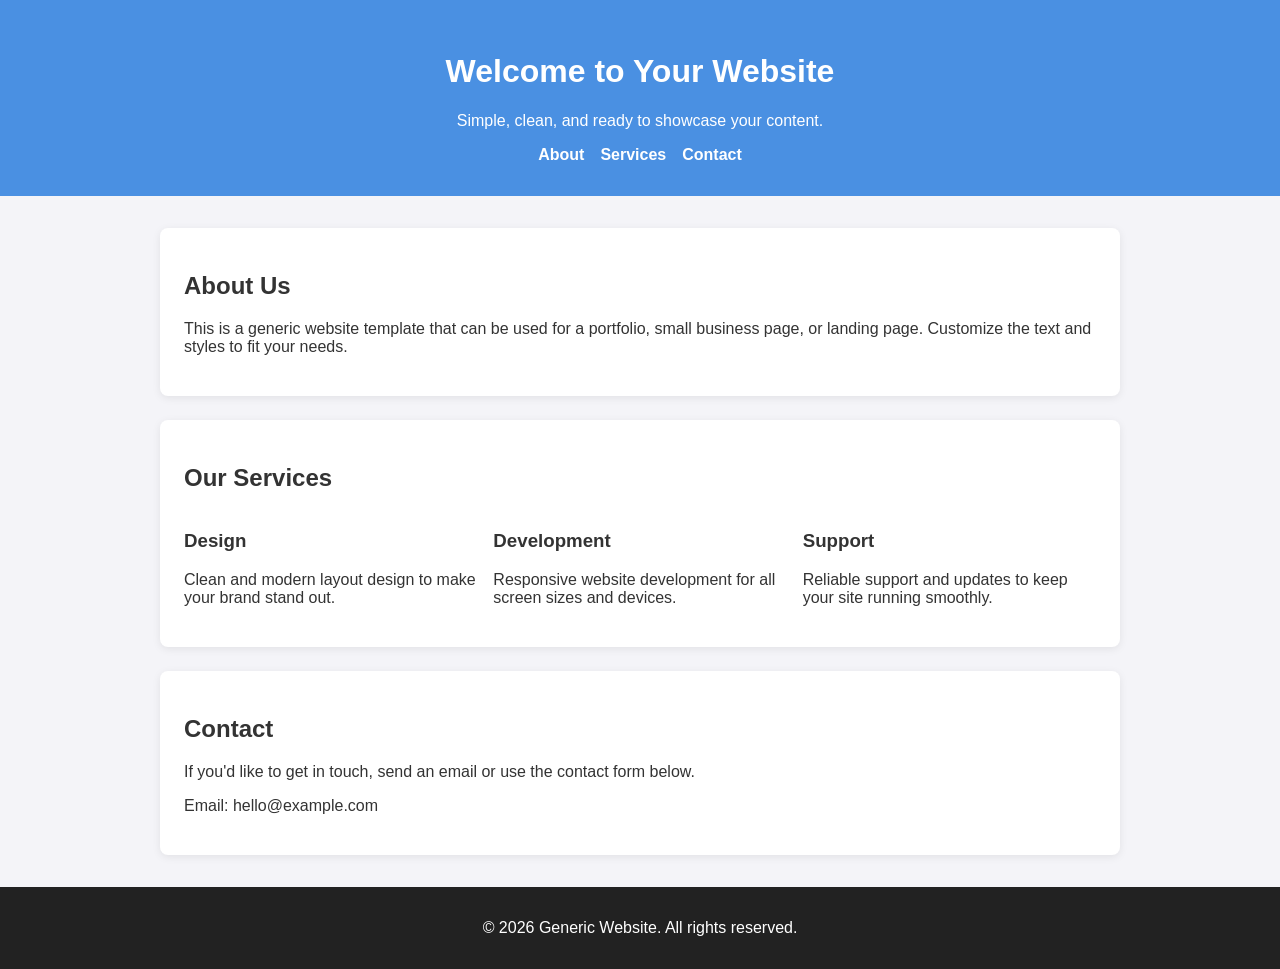
==== index.html @ 8abb9177 "first try" ====
<!DOCTYPE html>
<html lang="en">
<head>
  <meta charset="UTF-8">
  <meta name="viewport" content="width=device-width, initial-scale=1.0">
  <link rel="stylesheet" href="style.css">
  <title>Generic Website</title>
  <style>
    body {
      margin: 0;
      font-family: Arial, sans-serif;
      background: #f4f4f8;
      color: #333;
    }
    header {
      background: #4a90e2;
      color: #fff;
      padding: 2rem 1rem;
      text-align: center;
    }
    nav {
      display: flex;
      justify-content: center;
      gap: 1rem;
      margin-top: 1rem;
    }
    nav a {
      color: #fff;
      text-decoration: none;
      font-weight: 600;
    }
    main {
      max-width: 960px;
      margin: 2rem auto;
      padding: 0 1rem;
    }
    section {
      background: #fff;
      border-radius: 8px;
      padding: 1.5rem;
      margin-bottom: 1.5rem;
      box-shadow: 0 2px 8px rgba(0,0,0,0.08);
    }
    .grid {
      display: grid;
      gap: 1rem;
      grid-template-columns: repeat(auto-fit, minmax(220px, 1fr));
    }
    footer {
      text-align: center;
      padding: 1rem;
      background: #222;
      color: #fff;
    }
  </style>
</head>
<body>
  <header>
    <h1>Welcome to Your Website</h1>
    <p>Simple, clean, and ready to showcase your content.</p>
    <nav>
      <a href="#about">About</a>
      <a href="#services">Services</a>
      <a href="#contact">Contact</a>
    </nav>
  </header>

  <main>
    <section id="about">
      <h2>About Us</h2>
      <p>This is a generic website template that can be used for a portfolio, small business page, or landing page. Customize the text and styles to fit your needs.</p>
    </section>

    <section id="services">
      <h2>Our Services</h2>
      <div class="grid">
        <div>
          <h3>Design</h3>
          <p>Clean and modern layout design to make your brand stand out.</p>
        </div>
        <div>
          <h3>Development</h3>
          <p>Responsive website development for all screen sizes and devices.</p>
        </div>
        <div>
          <h3>Support</h3>
          <p>Reliable support and updates to keep your site running smoothly.</p>
        </div>
      </div>
    </section>

    <section id="contact">
      <h2>Contact</h2>
      <p>If you'd like to get in touch, send an email or use the contact form below.</p>
      <p>Email: hello@example.com</p>
    </section>
  </main>

  <footer>
    <p>&copy; 2026 Generic Website. All rights reserved.</p>
  </footer>
</body>
</html>
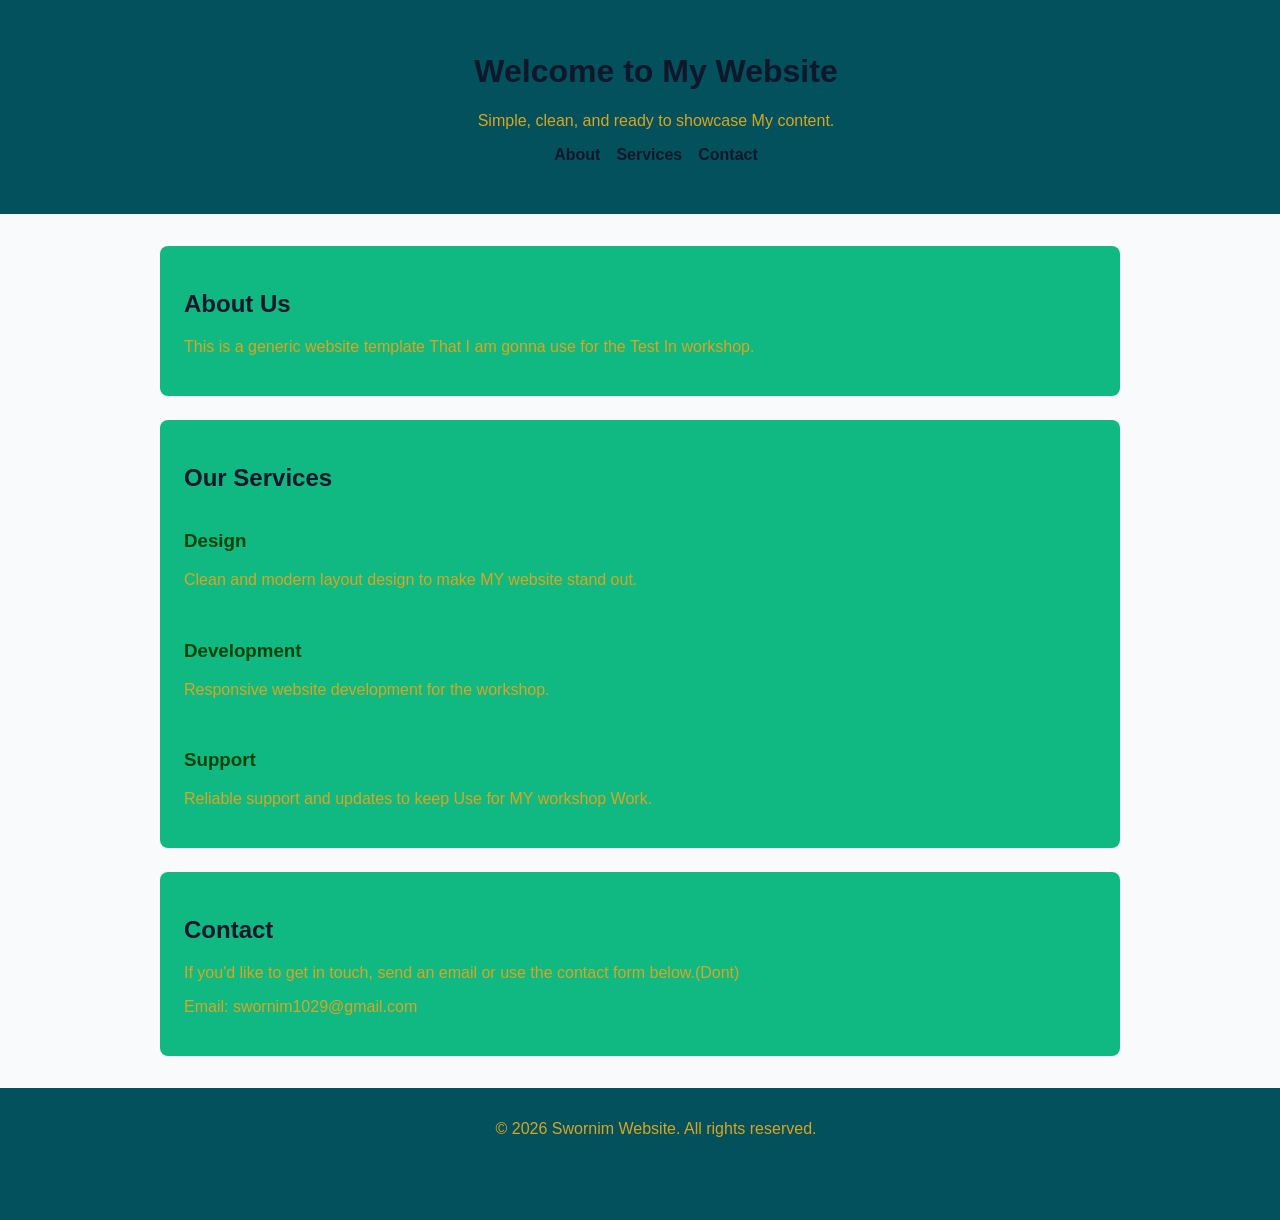
==== commit 4a77c650: "added project card layer" ====
--- a/index.html
+++ b/index.html
@@ -5,59 +5,11 @@
   <meta name="viewport" content="width=device-width, initial-scale=1.0">
   <link rel="stylesheet" href="style.css">
   <title>Generic Website</title>
-  <style>
-    body {
-      margin: 0;
-      font-family: Arial, sans-serif;
-      background: #f4f4f8;
-      color: #333;
-    }
-    header {
-      background: #4a90e2;
-      color: #fff;
-      padding: 2rem 1rem;
-      text-align: center;
-    }
-    nav {
-      display: flex;
-      justify-content: center;
-      gap: 1rem;
-      margin-top: 1rem;
-    }
-    nav a {
-      color: #fff;
-      text-decoration: none;
-      font-weight: 600;
-    }
-    main {
-      max-width: 960px;
-      margin: 2rem auto;
-      padding: 0 1rem;
-    }
-    section {
-      background: #fff;
-      border-radius: 8px;
-      padding: 1.5rem;
-      margin-bottom: 1.5rem;
-      box-shadow: 0 2px 8px rgba(0,0,0,0.08);
-    }
-    .grid {
-      display: grid;
-      gap: 1rem;
-      grid-template-columns: repeat(auto-fit, minmax(220px, 1fr));
-    }
-    footer {
-      text-align: center;
-      padding: 1rem;
-      background: #222;
-      color: #fff;
-    }
-  </style>
 </head>
 <body>
   <header>
-    <h1>Welcome to Your Website</h1>
-    <p>Simple, clean, and ready to showcase your content.</p>
+    <h1>Welcome to My Website</h1>
+    <p>Simple, clean, and ready to showcase My content.</p>
     <nav>
       <a href="#about">About</a>
       <a href="#services">Services</a>
@@ -68,7 +20,7 @@
   <main>
     <section id="about">
       <h2>About Us</h2>
-      <p>This is a generic website template that can be used for a portfolio, small business page, or landing page. Customize the text and styles to fit your needs.</p>
+      <p>This is a generic website template That I am gonna use for the Test In workshop.</p>
     </section>
 
     <section id="services">
@@ -76,28 +28,28 @@
       <div class="grid">
         <div>
           <h3>Design</h3>
-          <p>Clean and modern layout design to make your brand stand out.</p>
+          <p>Clean and modern layout design to make MY website stand out.</p>
         </div>
         <div>
           <h3>Development</h3>
-          <p>Responsive website development for all screen sizes and devices.</p>
+          <p>Responsive website development for the workshop.</p>
         </div>
         <div>
           <h3>Support</h3>
-          <p>Reliable support and updates to keep your site running smoothly.</p>
+          <p>Reliable support and updates to keep Use for MY workshop Work.</p>
         </div>
       </div>
     </section>
 
     <section id="contact">
       <h2>Contact</h2>
-      <p>If you'd like to get in touch, send an email or use the contact form below.</p>
-      <p>Email: hello@example.com</p>
+      <p>If you'd like to get in touch, send an email or use the contact form below.(Dont)</p>
+      <p>Email: swornim1029@gmail.com</p>
     </section>
   </main>
 
   <footer>
-    <p>&copy; 2026 Generic Website. All rights reserved.</p>
+    <p>&copy; 2026 Swornim Website. All rights reserved.</p>
   </footer>
 </body>
 </html>
--- a/style.css
+++ b/style.css
@@ -0,0 +1,58 @@
+
+body {
+      margin: 0;
+      font-family: Arial, sans-serif;
+      background: #F8FAFC;
+      color: #333;
+ }
+ header {
+      width: 100%;
+      height: 150px;
+      background: #03515d;
+      color: #0F172A;
+      padding: 2rem 1rem;
+      text-align: center;
+        }
+    nav {
+      display: flex;
+      justify-content: center;
+      gap: 1rem;
+      margin-top: 1rem;
+    }
+    nav a {
+      color: #0F172A;
+      text-decoration: none;
+      font-weight: 600;
+    }
+    main {
+      max-width: 960px;
+      margin: 2rem auto;
+      padding: 0 1rem;
+    }
+    section {
+      background: #10B981;
+      border-radius: 8px;
+      padding: 1.5rem;
+      margin-bottom: 1.5rem;
+    }
+    .grid {
+      display: grid;
+      gap: 1rem;
+    }
+    footer {
+      height: 100px;
+      width: 100%; 
+      text-align: center;
+      padding: 1rem;
+      background: #03515d;
+      color: #0F172A;
+    }
+    h2{
+      color: #0F172A;
+    }
+    h3{
+      color: #024209;
+    }
+    p{
+      color:goldenrod;
+    }
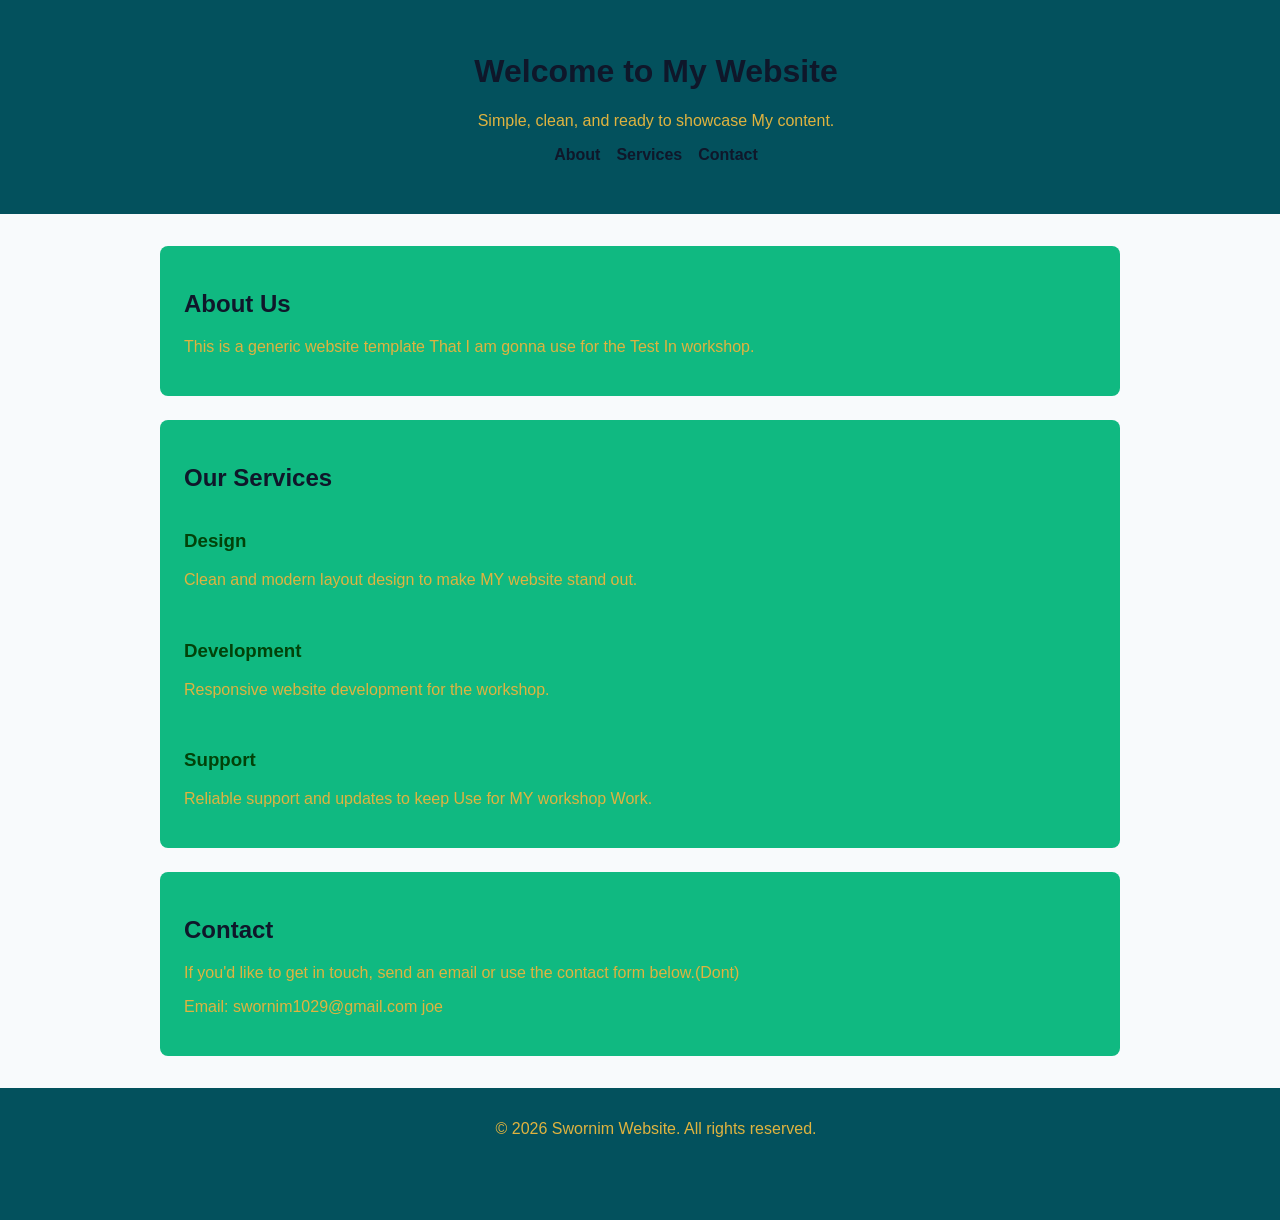
==== commit 14ed65a0: "Add skillslist homepage" ====
--- a/index.html
+++ b/index.html
@@ -44,7 +44,7 @@
     <section id="contact">
       <h2>Contact</h2>
       <p>If you'd like to get in touch, send an email or use the contact form below.(Dont)</p>
-      <p>Email: swornim1029@gmail.com</p>
+      <p>Email: swornim1029@gmail.com joe</p>
     </section>
   </main>
 
--- a/style.css
+++ b/style.css
@@ -54,5 +54,5 @@
       color: #024209;
     }
     p{
-      color:goldenrod;
+      color:rgb(224, 179, 63);
     }
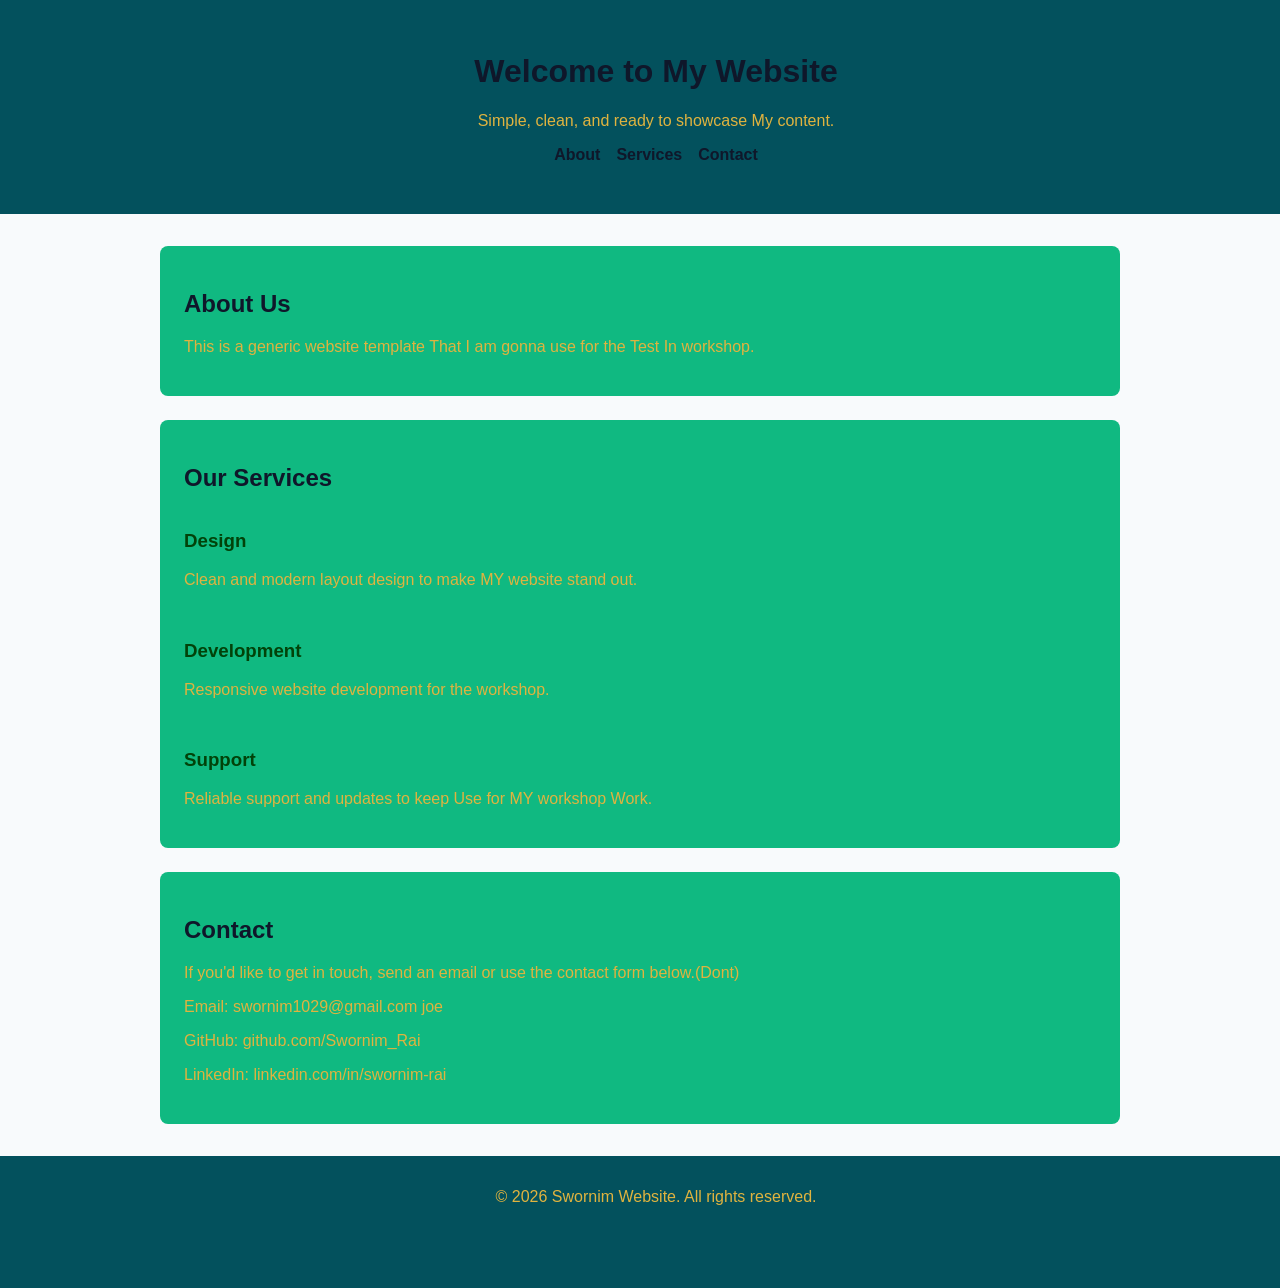
==== commit c74e00e6: "New changes" ====
--- a/index.html
+++ b/index.html
@@ -45,6 +45,8 @@
       <h2>Contact</h2>
       <p>If you'd like to get in touch, send an email or use the contact form below.(Dont)</p>
       <p>Email: swornim1029@gmail.com joe</p>
+      <p>GitHub: github.com/Swornim_Rai</p>
+      <p>LinkedIn: linkedin.com/in/swornim-rai</p>
     </section>
   </main>
 
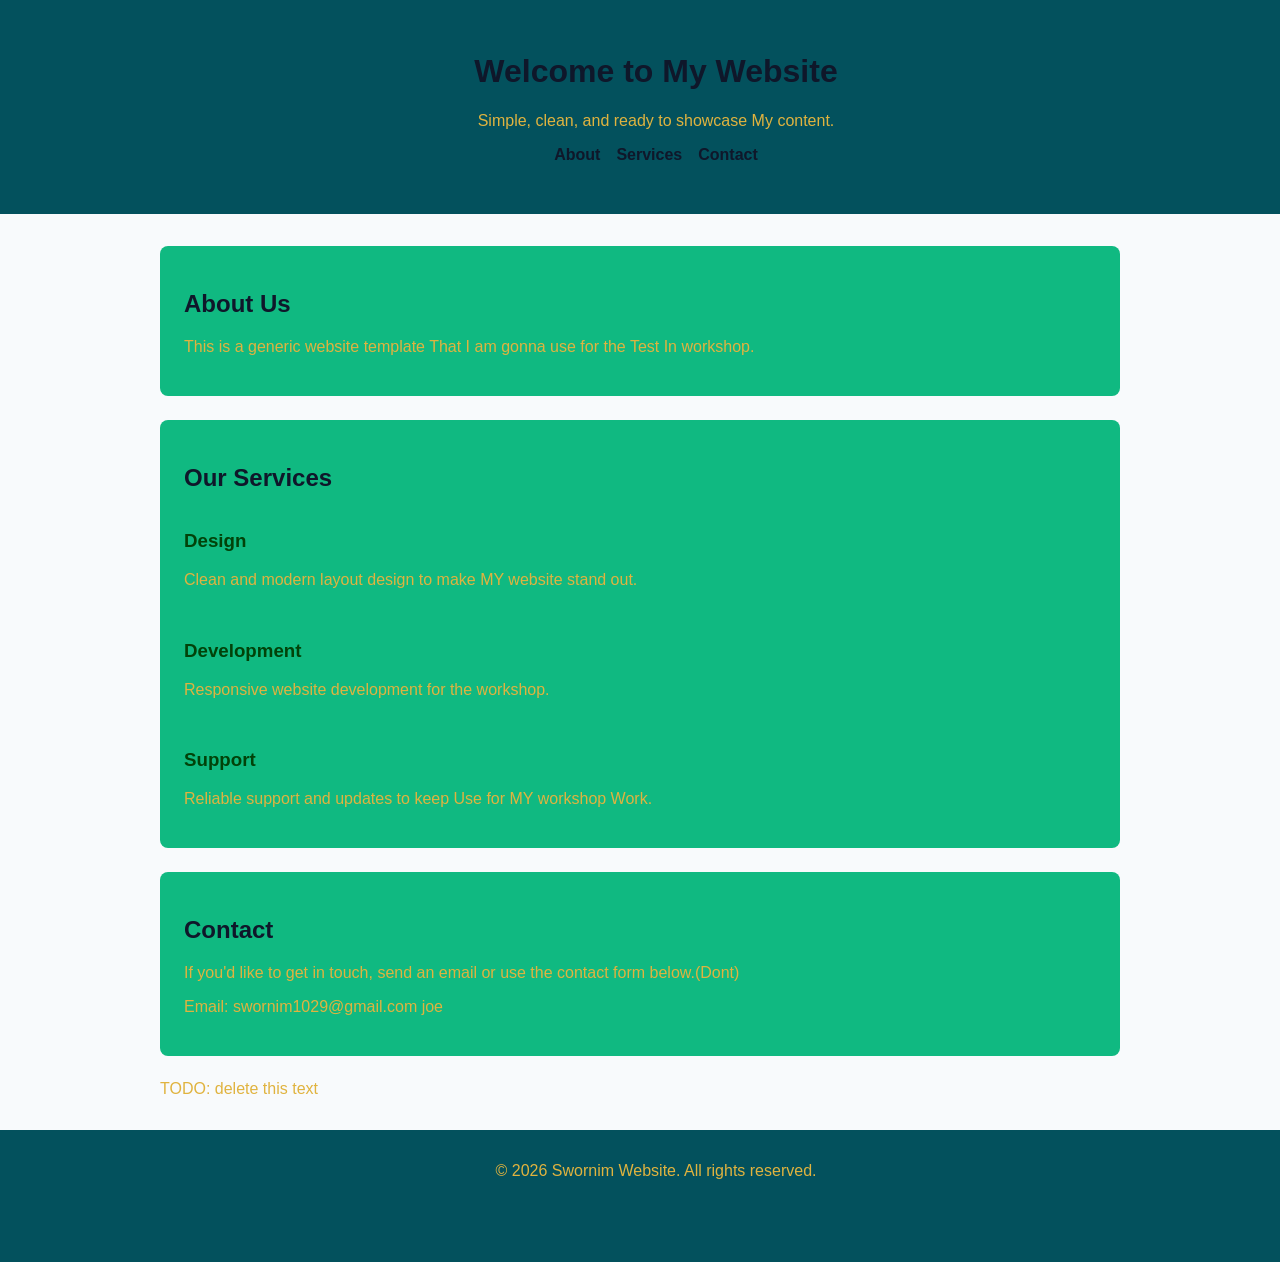
==== commit c2116943: "add place holdertext" ====
--- a/index.html
+++ b/index.html
@@ -45,9 +45,8 @@
       <h2>Contact</h2>
       <p>If you'd like to get in touch, send an email or use the contact form below.(Dont)</p>
       <p>Email: swornim1029@gmail.com joe</p>
-      <p>GitHub: github.com/Swornim_Rai</p>
-      <p>LinkedIn: linkedin.com/in/swornim-rai</p>
     </section>
+    <p>TODO: delete this text</p>
   </main>
 
   <footer>
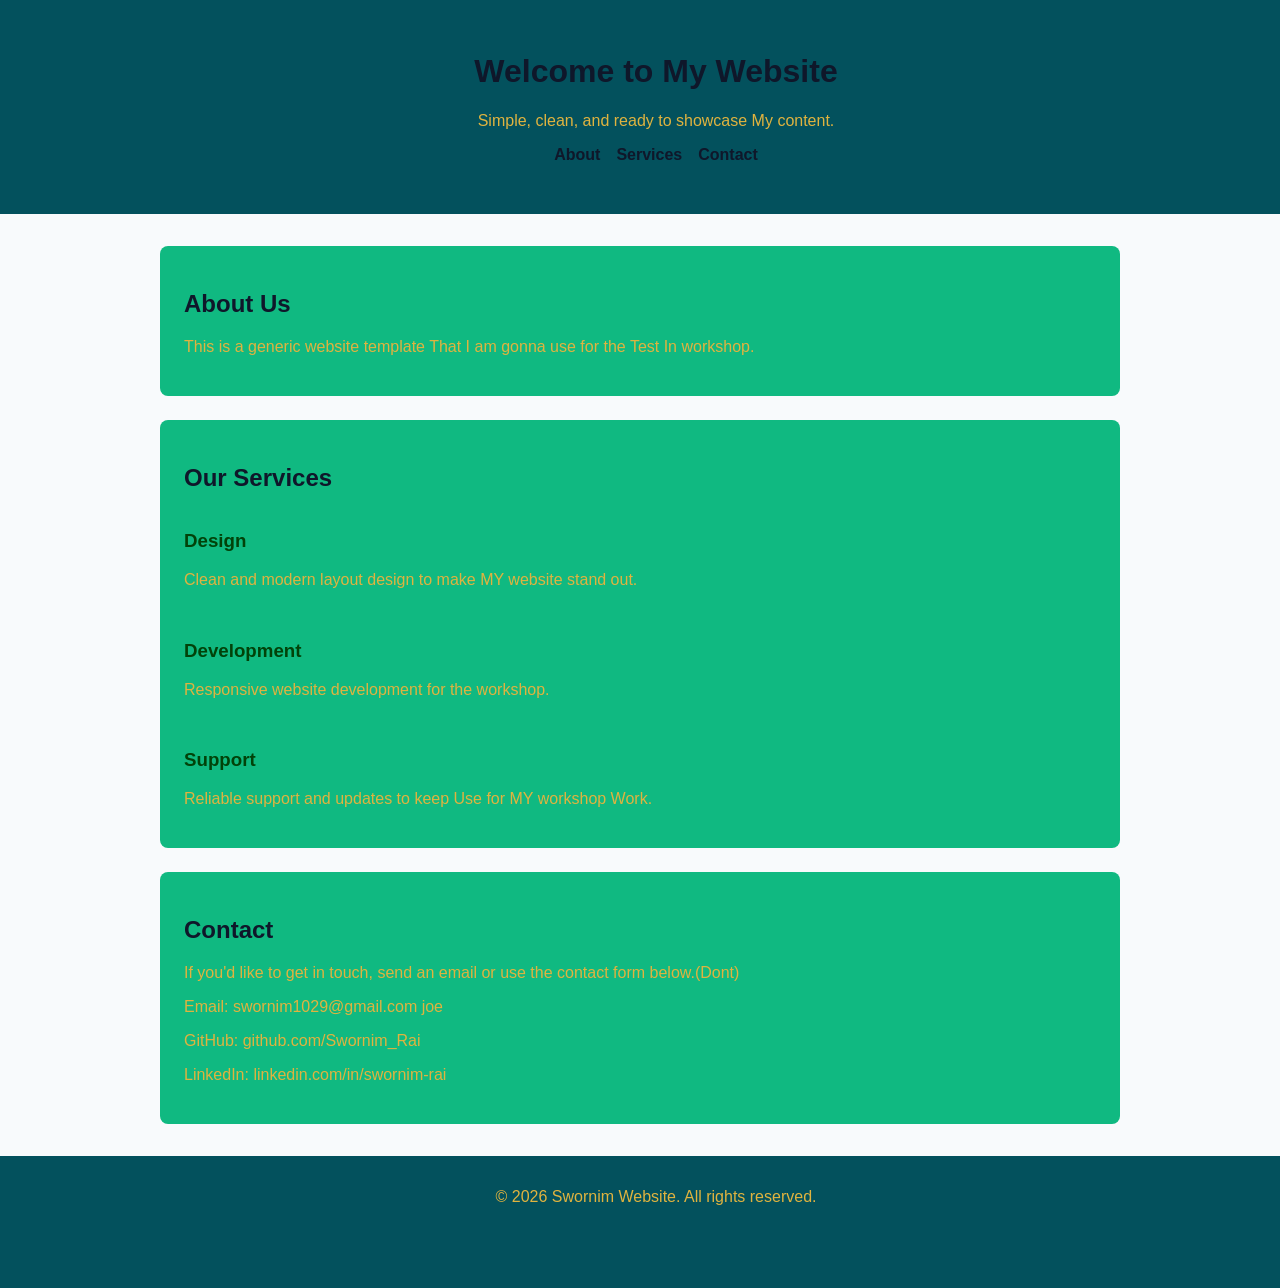
==== commit 16bef166: "Revert "add place holdertext" This reverts commit c21169436975855c98e0584728755568a4645326." ====
--- a/index.html
+++ b/index.html
@@ -45,8 +45,9 @@
       <h2>Contact</h2>
       <p>If you'd like to get in touch, send an email or use the contact form below.(Dont)</p>
       <p>Email: swornim1029@gmail.com joe</p>
+      <p>GitHub: github.com/Swornim_Rai</p>
+      <p>LinkedIn: linkedin.com/in/swornim-rai</p>
     </section>
-    <p>TODO: delete this text</p>
   </main>
 
   <footer>
